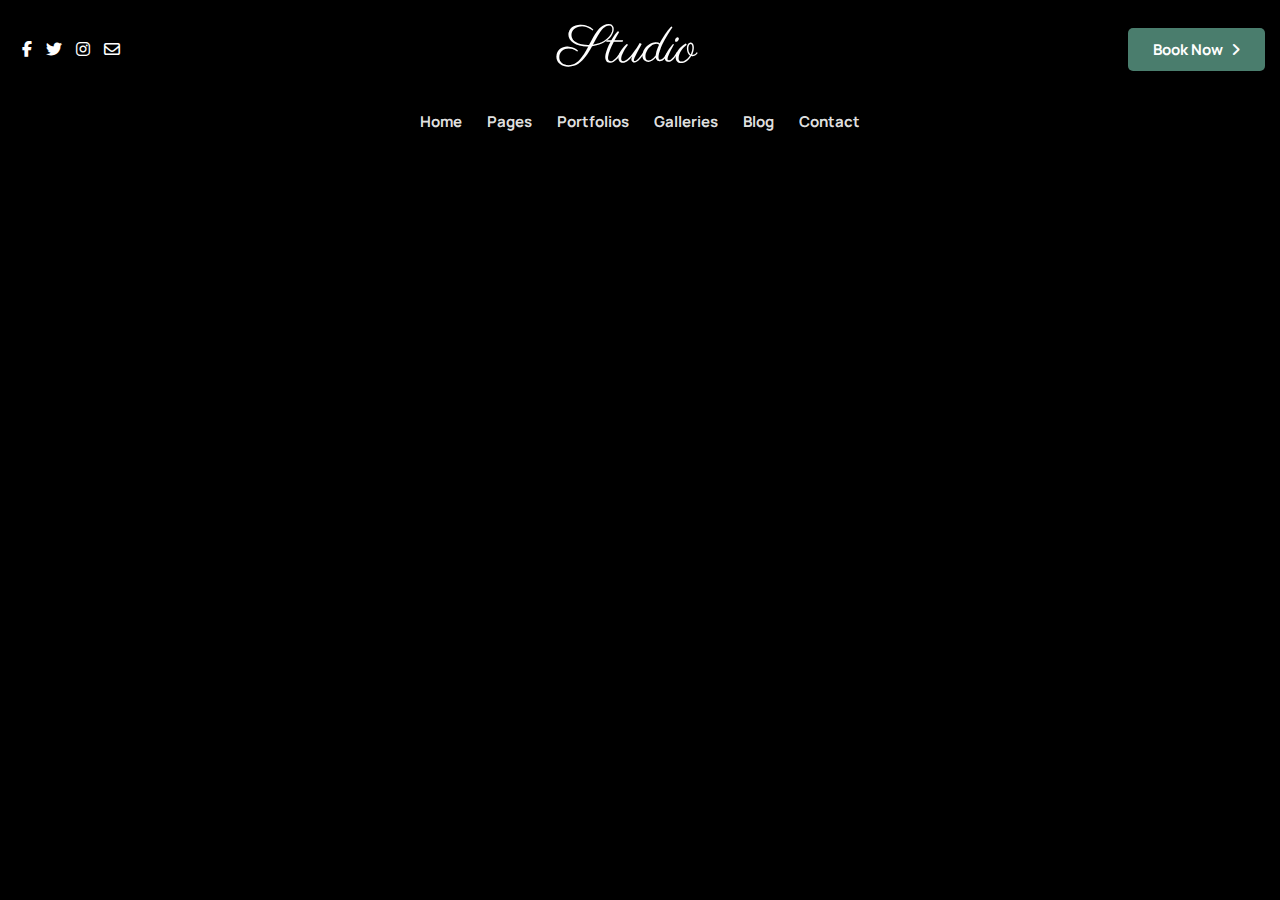
==== index.html @ 3d7a6fab "add nav and slider in home" ====
<!DOCTYPE html>
<html lang="en">
  <head>
    <meta charset="UTF-8" />
    <meta name="viewport" content="width=device-width, initial-scale=1.0" />
    <link rel="stylesheet" href="./styles.css" />
    <link rel="shortcut icon" href="#" />
    <link
      rel="stylesheet"
      href="https://cdnjs.cloudflare.com/ajax/libs/font-awesome/6.5.2/css/all.min.css"
    />
    <title>Document</title>
  </head>
  <body>
    <nav>
      <div class="wrapper">
        <div class="social_links">
          <i class="fa-brands fa-facebook-f"></i>
          <i class="fa-brands fa-twitter"></i>
          <i class="fa-brands fa-instagram"></i>
          <i class="fa-regular fa-envelope"></i>
        </div>
        <h1 class="logo">Studio</h1>
        <button>Book Now <i class="fa-solid fa-angle-right"></i></button>
      </div>
      <div class="nav_links">
        <span>Home</span>
        <span>Pages</span>
        <span>Portfolios</span>
        <span>Galleries</span>
        <span>Blog</span>
        <span>Contact</span>
      </div>
    </nav>

    <div id="content"></div>

    <script type="module" src="./script.js"></script>
    <script type="module" src="./js/router.js"></script>
  </body>
</html>
---- styles.css ----
@import url("https://fonts.googleapis.com/css2?family=Manrope:wght@200..800&display=swap");

@import url(./css/home.css);
@import url(./css/nav.css);

* {
  padding: 0;
  border: none;
  outline: none;
  margin: 0;
  font-family: "Manrope", sans-serif;
}

body {
  opacity: 0;
  transition: 0.3s;
}
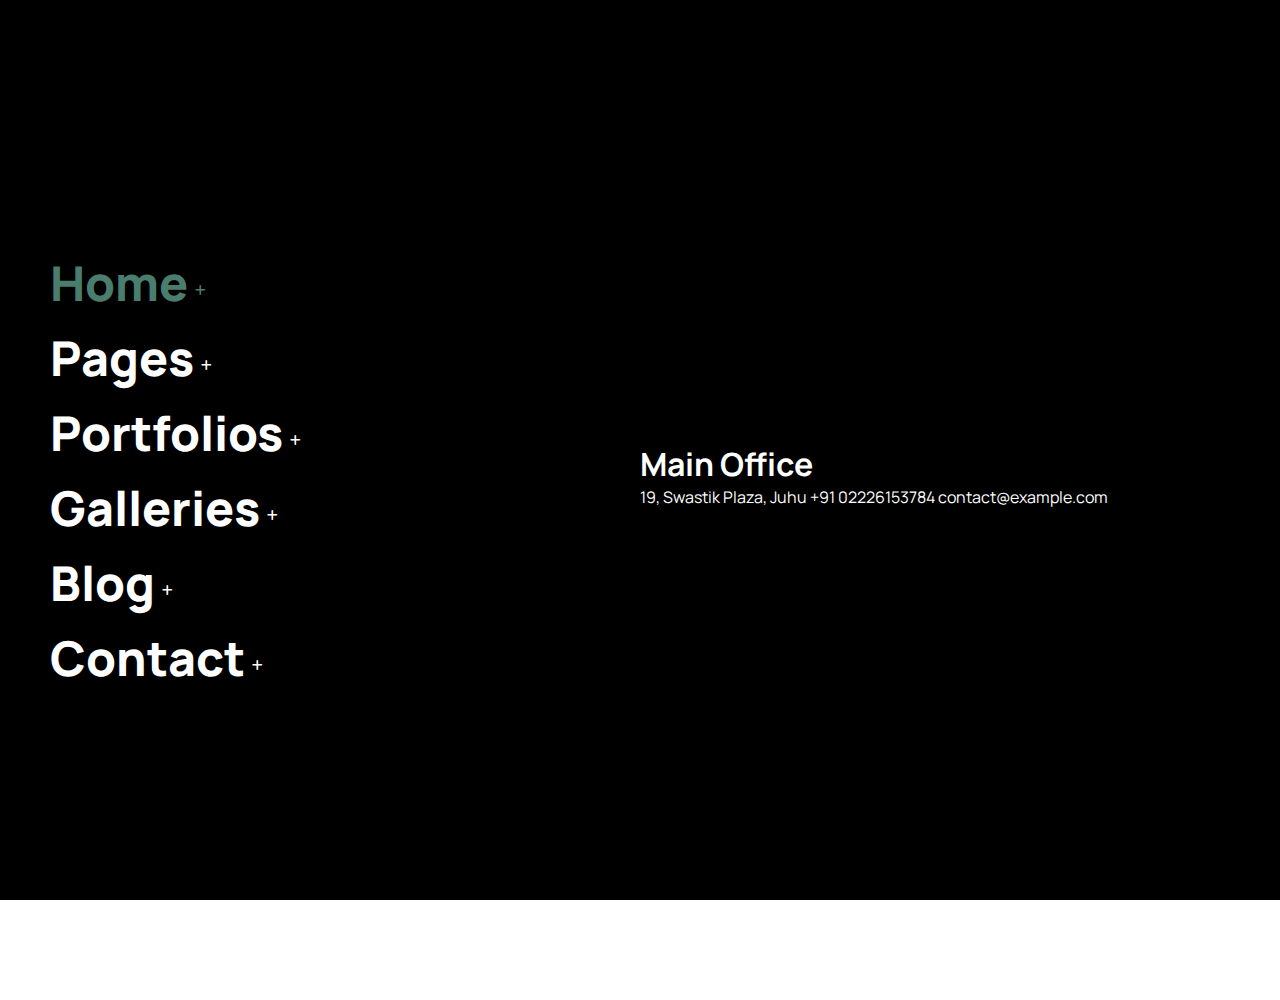
==== commit 2b7c2779: "add partial sidebar" ====
--- a/index.html
+++ b/index.html
@@ -31,6 +31,34 @@
         <span>Blog</span>
         <span>Contact</span>
       </div>
+      <div class="ham">
+        <div class="bar"></div>
+      </div>
+      <div class="sidebar">
+        <div class="wrapper">
+          <div class="ham closed">
+            <div class="bar"></div>
+          </div>
+          <div class="nav_links">
+            <span class="active">Home<i class="fa-solid fa-plus"></i></span>
+            <span>Pages<i class="fa-solid fa-plus"></i></span>
+            <span>Portfolios<i class="fa-solid fa-plus"></i></span>
+            <span>Galleries<i class="fa-solid fa-plus"></i></span>
+            <span>Blog<i class="fa-solid fa-plus"></i></span>
+            <span>Contact<i class="fa-solid fa-plus"></i></span>
+          </div>
+          <div class="right">
+            <div class="address">
+              <h1>Main Office</h1>
+              <div class="">
+                <span>19, Swastik Plaza, Juhu</span>
+                <span>+91 02226153784</span>
+                <span>contact@example.com</span>
+              </div>
+            </div>
+          </div>
+        </div>
+      </div>
     </nav>
 
     <div id="content"></div>
--- a/styles.css
+++ b/styles.css
@@ -8,10 +8,18 @@
   border: none;
   outline: none;
   margin: 0;
+  box-sizing: border-box;
   font-family: "Manrope", sans-serif;
 }
 
 body {
   opacity: 0;
-  transition: 0.3s;
+  transition: 0.4s;
+  min-height: 1000px;
+  background: white;
+  overflow: hidden;
 }
+
+body #content {
+  overflow: hidden;
+}
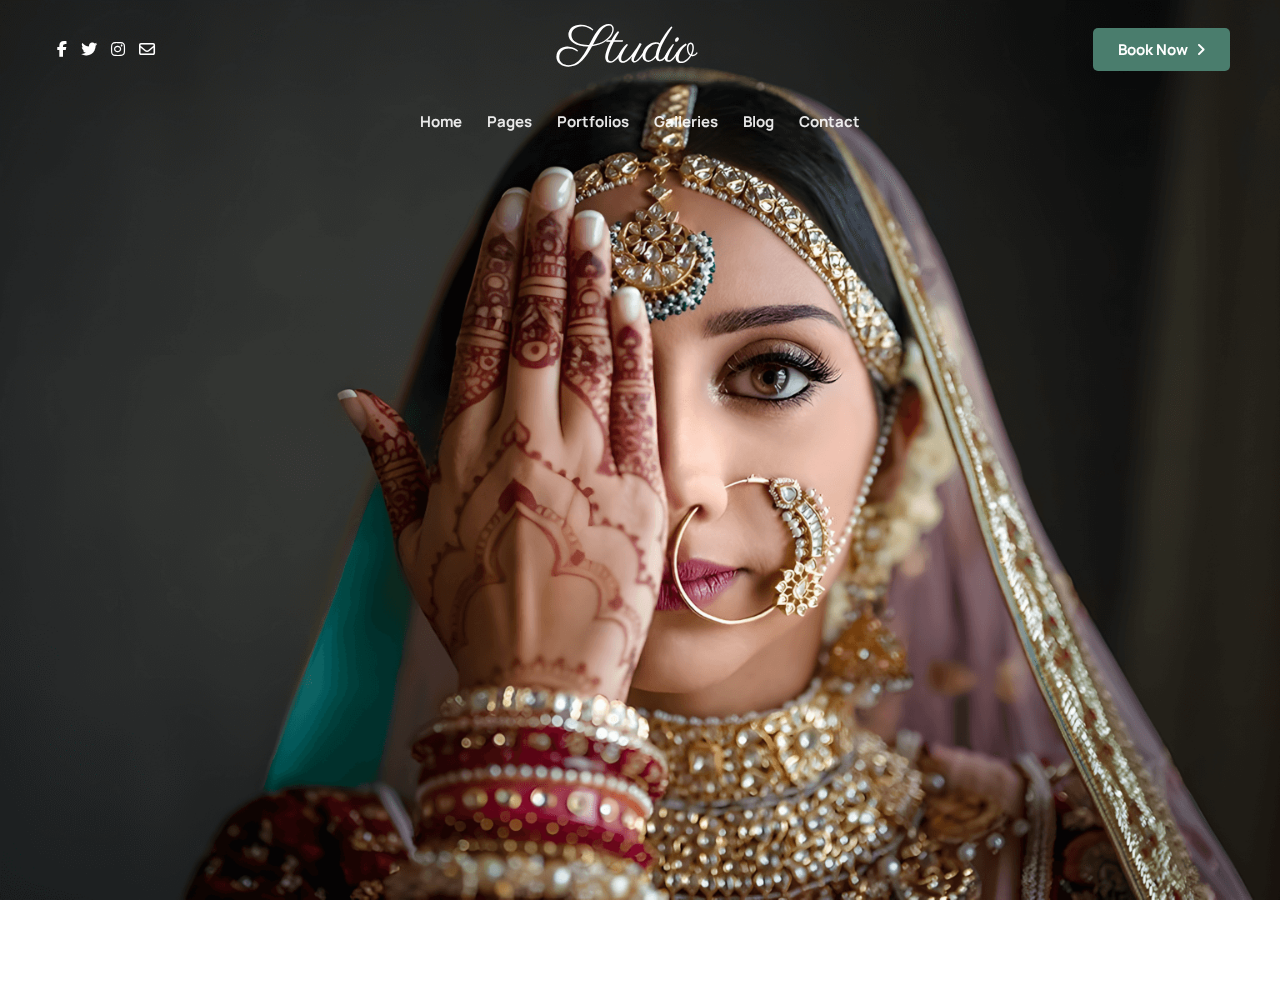
==== commit 9deb20dd: "update navbar mobile responsive css" ====
--- a/index.html
+++ b/index.html
@@ -56,6 +56,12 @@
                 <span>contact@example.com</span>
               </div>
             </div>
+            <div class="social_links">
+              <i class="fa-brands fa-facebook-f"></i>
+              <i class="fa-brands fa-twitter"></i>
+              <i class="fa-brands fa-instagram"></i>
+              <i class="fa-regular fa-envelope"></i>
+            </div>
           </div>
         </div>
       </div>
